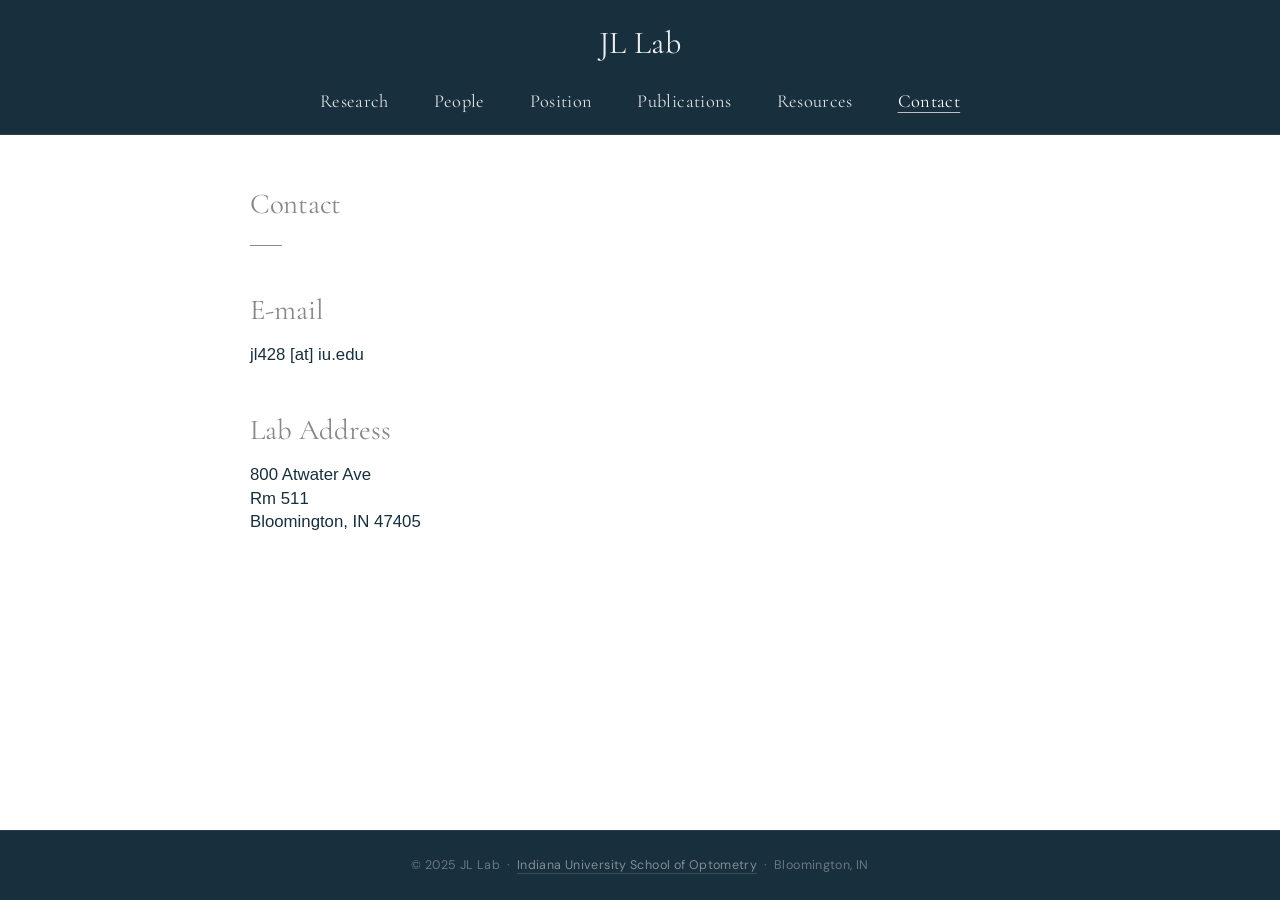
==== contact.html @ c762d52c "Add files via upload" ====
<!DOCTYPE html>
<html lang="en">
<head>
  <meta charset="UTF-8" />
  <meta name="viewport" content="width=device-width, initial-scale=1.0" />
  <title>Contact — JL Lab</title>
  <link rel="preconnect" href="https://fonts.googleapis.com" />
  <link rel="preconnect" href="https://fonts.gstatic.com" crossorigin />
  <link href="https://fonts.googleapis.com/css2?family=Cormorant+Garamond:wght@400;500;600&family=DM+Sans:wght@300;400;500&display=swap" rel="stylesheet" />
  <link rel="stylesheet" href="css/styles.css" />
</head>
<body class="page-body">
  <script>window.NAV_ACTIVE = 'contact';</script>
  <div id="nav-placeholder"></div>
  <script src="js/nav.js"></script>
  <main>
    <section class="content-page">
      <div class="content-inner">
        <h1>Contact</h1>
        <div class="page-divider"></div>

        <div class="contact-block">
          <h2 class="contact-subheading">E-mail</h2>
          <p class="contact-detail">jl428 [at] iu.edu</p>
        </div>

        <div class="contact-block">
          <h2 class="contact-subheading">Lab Address</h2>
          <p class="contact-detail">
            800 Atwater Ave<br>
            Rm 511<br>
            Bloomington, IN 47405
          </p>
        </div>

      </div>
    </section>
  </main>
  <footer>
    <p>© 2025 JL Lab &nbsp;·&nbsp;
      <a href="https://optometry.iu.edu/index.html" target="_blank" rel="noopener">Indiana University School of Optometry</a>
      &nbsp;·&nbsp; Bloomington, IN
    </p>
  </footer>
</body>
</html>
---- css/styles.css ----
/* ── Reset & Base ── */
*, *::before, *::after { box-sizing: border-box; margin: 0; padding: 0; }

:root {
  --teal:          #1e3d4f;
  --teal-dark:     #182f3d;
  --gold-box:      rgba(160, 148, 100, 0.45);
  --gold-border:   rgba(190, 175, 120, 0.6);
  --text-light:    rgba(255, 255, 255, 0.92);
  --text-dim:      rgba(255, 255, 255, 0.55);
  --text-dark:     #111111;
  --text-body:     #333333;
  --text-muted:    #888888;
  --bg:            #ffffff;
  --border:        #e0e0e0;
  --max-width:     1100px;
  --content-width: 780px;
}

html { scroll-behavior: smooth; }

body {
  font-family: 'EB Garamond', 'Garamond', Georgia, serif;
  color: var(--text-body);
  background: var(--bg);
  line-height: 1.7;
  font-size: 16px;
}

a { color: inherit; text-decoration: none; }

/* ── NAV (dark teal, part of hero) ── */
#site-nav {
  position: fixed; top: 0; left: 0; right: 0; z-index: 200;
  background: var(--teal-dark);
  height: auto;
  display: flex; flex-direction: column; align-items: center;
  padding: 1rem 2rem 0.75rem;
  border-bottom: 1px solid rgba(255,255,255,0.08);
}
.nav-inner {
  width: 100%; max-width: var(--max-width);
  display: flex; flex-direction: column; align-items: center; gap: 0.5rem;
}
.nav-logo {
  display: inline-block;
  font-family: 'Cormorant Garamond', 'Cormorant', Georgia, serif;
  font-size: 2rem; font-weight: 400; letter-spacing: 0.01em;
  color: rgba(255, 255, 255, 0.92);
  text-decoration: none; white-space: nowrap;
  margin-bottom: 0.2rem;
}
.nav-links {
  display: flex; gap: 0; list-style: none; flex-wrap: wrap; justify-content: center;
}
.nav-links li a {
  display: block; padding: 0.25rem 1.4rem;
  color: rgba(255, 255, 255, 0.85);
  font-family: 'Cormorant Garamond', 'Cormorant', Georgia, serif;
  font-size: 1.15rem; font-weight: 400; letter-spacing: 0.02em;
  text-decoration: none;
  border-bottom: 1px solid transparent;
  transition: color 0.15s;
}
.nav-links li a:hover { color: #fff; text-decoration: none; }
.nav-links li a.active {
  color: #fff;
  border-bottom-color: transparent;
  text-decoration: underline;
  text-decoration-color: rgba(255,255,255,0.7);
  text-decoration-thickness: 1px;
  text-underline-offset: 5px;
}

/* Hamburger */
.hamburger {
  display: none; flex-direction: column; gap: 5px;
  cursor: pointer; padding: 4px; position: absolute; right: 1.5rem; top: 1.1rem;
}
.hamburger span {
  display: block; width: 22px; height: 1.5px;
  background: rgba(255,255,255,0.7); border-radius: 1px; transition: 0.3s;
}

/* Mobile nav */
@media (max-width: 640px) {
  .nav-links {
    display: none; flex-direction: column; align-items: center; gap: 0;
    padding: 0.5rem 0;
  }
  .nav-links.open { display: flex; }
  .nav-links li a { padding: 0.5rem 1rem; }
  .hamburger { display: flex; }
}

/* ── PAGE WRAPPER ── */
.page-body { min-height: 100vh; display: flex; flex-direction: column; }
main { flex: 1; }

/* ── NAV HEIGHT OFFSET — calculated dynamically via JS ── */
/* fallback: ~80px for the two-line nav */
.page-body { padding-top: 80px; }

/* ── HERO — dark teal, full remaining viewport ── */
.hero-section {
  position: relative; overflow: hidden;
  background: var(--teal);
  background-image: linear-gradient(
    to bottom,
    var(--teal-dark) 0%,
    var(--teal) 18%
  );
  /* roughly half the viewport so white section is visible on load */
  height: 52vh;
  min-height: 320px;
  display: flex; align-items: center;
  padding: 2rem 2.5rem 2.5rem;
}
canvas#particles {
  position: absolute; inset: 0; width: 100%; height: 100%;
  pointer-events: none;
}
.hero-inner {
  position: relative; z-index: 2;
  max-width: 1000px; margin: 0 auto; width: 100%; text-align: center;
}
.hero-statement {
  font-family: 'Cormorant Garamond', 'Cormorant', Georgia, serif;
  font-size: clamp(1.3rem, 2.6vw, 2.4rem);
  font-weight: 400; font-style: normal;
  color: rgba(255, 255, 255, 0.88);
  line-height: 1.3; letter-spacing: 0em;
  max-width: 1000px; text-align: center;
}

/* ── HOME RESEARCH SECTION (white, below hero) ── */
.home-research {
  background: #fff;
  padding: 2rem 3.5rem 6rem;
}
.home-research-inner {
  max-width: 820px;
  margin: 0 auto;
}
.home-research h2 {
  font-family: 'Cormorant Garamond', 'Cormorant', Georgia, serif;
  font-size: 2.2rem; font-weight: 400;
  color: #666; margin-bottom: 1.5rem;
  letter-spacing: 0.01em;
}
.home-research p {
  /* Original: font-family: 'Cormorant Garamond', 'Cormorant', Georgia, serif; font-size: 1.45rem; font-weight: 400; */
  font-family: 'Helvetica Neue', Helvetica, Arial, sans-serif;
  font-size: 1.05rem; font-weight: 300;
  color: #111; line-height: 1.65;
  margin-bottom: 1.4rem;
  text-align: justify;
}
.home-research .goals-heading {
  font-family: 'Cormorant Garamond', 'Cormorant', Georgia, serif;
  font-weight: 400; color: #666; margin-bottom: 0.5rem; font-size: 2.2rem;
}
.home-research ul {
  margin: 0.5rem 0 1.4rem 1.4rem;
}
.home-research ul li {
  /* Original: font-family: 'Cormorant Garamond', 'Cormorant', Georgia, serif; font-size: 1.4rem; font-weight: 400; */
  font-family: 'Helvetica Neue', Helvetica, Arial, sans-serif;
  font-size: 1.05rem; font-weight: 300;
  color: #111; line-height: 1.75; margin-bottom: 0.5rem;
}

.research-images {
  display: grid;
  grid-template-columns: repeat(3, 1fr);
  gap: 0.75rem;
  margin-top: 2.5rem;
}
.research-images img {
  width: 100%; height: 100%;
  object-fit: cover; display: block;
}

/* ── CONTENT PAGES ── */
.content-page { padding: 100px 2.5rem 80px; }
.content-inner { max-width: var(--content-width); margin: 0 auto; }
.content-inner h1 {
  font-size: 1.8rem; font-weight: 400;
  color: #888; margin-bottom: 0.4rem; letter-spacing: -0.01em;
  font-family: 'Cormorant Garamond', 'Cormorant', Georgia, serif;
}
.page-divider {
  width: 32px; height: 1px; background: var(--text-muted);
  margin: 1rem 0 2.5rem;
}

/* ── RESEARCH PAGE ── */
.research-body p {
  margin-bottom: 1.5rem; color: var(--text-body);
  font-size: 1.05rem; font-weight: 400; line-height: 1.85;
}
.research-goals { margin: 0.5rem 0 0 1.2rem; }
.research-goals li {
  margin-bottom: 0.65rem; font-size: 1rem;
  color: var(--text-body); line-height: 1.7;
}
.goals-heading { font-weight: 600; color: var(--text-dark); margin-bottom: 0.5rem; font-size: 1rem; }

/* ── PEOPLE PAGE ── */
.people-section { margin-bottom: 3rem; }
.people-section h2 {
  font-size: 0.78rem; font-weight: 400; color: var(--text-muted);
  font-family: 'DM Sans', sans-serif;
  text-transform: uppercase; letter-spacing: 0.1em;
  border-bottom: 1px solid var(--border); padding-bottom: 0.6rem;
  margin-bottom: 2rem;
}
.person-card { display: flex; align-items: flex-start; gap: 2rem; }
.person-initials {
  width: 200px; height: 200px; border-radius: 0; flex-shrink: 0;
  background: #ddd; display: flex; align-items: center; justify-content: center;
  font-size: 1.8rem; font-weight: 400; color: #777;
  font-family: 'Cormorant Garamond', Georgia, serif;
}
.person-photo { width: 200px; height: 200px; border-radius: 0; flex-shrink: 0; overflow: hidden; background: #ddd; }
.person-photo img { width: 100%; height: 100%; object-fit: cover; object-position: center 20%; }
.person-info h3 { font-size: 1.5rem; font-weight: 400; color: var(--text-dark); margin-bottom: 0.2rem; font-family: 'Cormorant Garamond', 'Cormorant', Georgia, serif; }
.person-info .title { font-size: 1.1rem; color: var(--text-muted); margin-bottom: 0.75rem; font-family: 'Cormorant Garamond', 'Cormorant', Georgia, serif; font-weight: 400; }
.person-info .contact-line { font-size: 0.95rem; color: var(--text-muted); margin-bottom: 0.2rem; font-family: 'Helvetica Neue', Helvetica, Arial, sans-serif; font-weight: 300; }
.person-info .contact-line a { color: var(--text-body); border-bottom: 1px solid var(--border); }
.person-info .contact-line a:hover { border-color: var(--text-dark); text-decoration: none; }
.person-info .links-line { margin-top: 0.65rem; font-size: 0.95rem; color: var(--text-muted); font-family: 'Helvetica Neue', Helvetica, Arial, sans-serif; font-weight: 300; }
.person-info .links-line a { color: var(--text-body); border-bottom: 1px solid var(--border); padding-bottom: 1px; }
.person-info .links-line a:hover { border-color: var(--text-dark); text-decoration: none; }

@media (max-width: 480px) { .person-card { flex-direction: column; } }

/* ── PLACEHOLDER PAGES ── */
.placeholder-page { align-items: flex-start; justify-content: flex-start; }
.placeholder-page p { color: var(--text-muted); font-size: 0.95rem; font-family: 'DM Sans', sans-serif; }
.position-body {
  font-family: 'Helvetica Neue', Helvetica, Arial, sans-serif;
  font-size: 1.05rem; font-weight: 300;
  color: var(--teal-dark); line-height: 1.65;
}

/* ── PUBLICATIONS PAGE ── */
.pub-list {
  list-style: none;
  padding-left: 0;
}
.pub-list li {
  font-family: 'Helvetica Neue', Helvetica, Arial, sans-serif;
  font-size: 1.05rem; font-weight: 300;
  color: var(--teal-dark); line-height: 1.45;
  margin-bottom: 1.2rem; text-align: justify;
}
.pub-list em { font-style: italic; }
.pmid-link {
  font-size: inherit; font-weight: 400;
  color: #4a90c8;
  text-decoration: underline;
  white-space: nowrap;
}
.pmid-link:hover { color: #2a6fa8; text-decoration: underline; }

/* ── CONTACT PAGE ── */
.contact-block { margin-bottom: 2.5rem; }
.contact-subheading {
  font-family: 'Cormorant Garamond', 'Cormorant', Georgia, serif;
  font-size: 1.8rem; font-weight: 400;
  color: #888; margin-bottom: 0.5rem;
}
.contact-detail {
  font-family: 'Helvetica Neue', Helvetica, Arial, sans-serif;
  font-size: 1.05rem; font-weight: 300;
  color: var(--teal-dark); line-height: 1.4;
}

/* ── FOOTER ── */
footer {
  background: var(--teal-dark);
  border-top: 1px solid rgba(255,255,255,0.08);
  padding: 1.5rem 2.5rem; text-align: center;
  color: rgba(255,255,255,0.35);
  font-size: 0.78rem; letter-spacing: 0.03em;
  font-family: 'DM Sans', sans-serif;
}
footer a { color: rgba(255,255,255,0.45); border-bottom: 1px solid rgba(255,255,255,0.15); }
footer a:hover { color: rgba(255,255,255,0.8); text-decoration: none; }
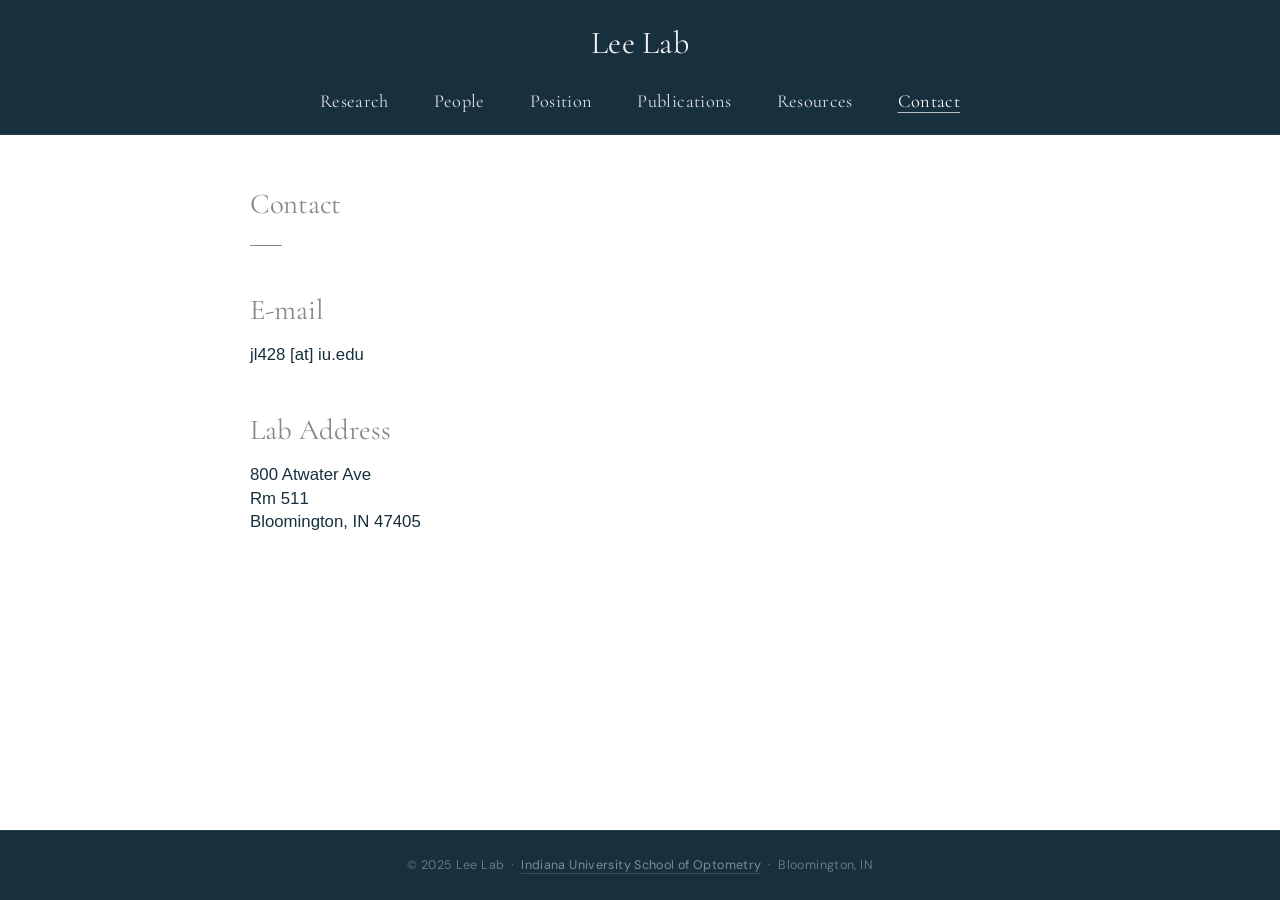
==== commit c58ef9e9: "Add files via upload" ====
--- a/contact.html
+++ b/contact.html
@@ -3,7 +3,7 @@
 <head>
   <meta charset="UTF-8" />
   <meta name="viewport" content="width=device-width, initial-scale=1.0" />
-  <title>Contact — JL Lab</title>
+  <title>Contact — Lee Lab</title>
   <link rel="preconnect" href="https://fonts.googleapis.com" />
   <link rel="preconnect" href="https://fonts.gstatic.com" crossorigin />
   <link href="https://fonts.googleapis.com/css2?family=Cormorant+Garamond:wght@400;500;600&family=DM+Sans:wght@300;400;500&display=swap" rel="stylesheet" />
@@ -37,7 +37,7 @@
     </section>
   </main>
   <footer>
-    <p>© 2025 JL Lab &nbsp;·&nbsp;
+    <p>© 2025 Lee Lab &nbsp;·&nbsp;
       <a href="https://optometry.iu.edu/index.html" target="_blank" rel="noopener">Indiana University School of Optometry</a>
       &nbsp;·&nbsp; Bloomington, IN
     </p>
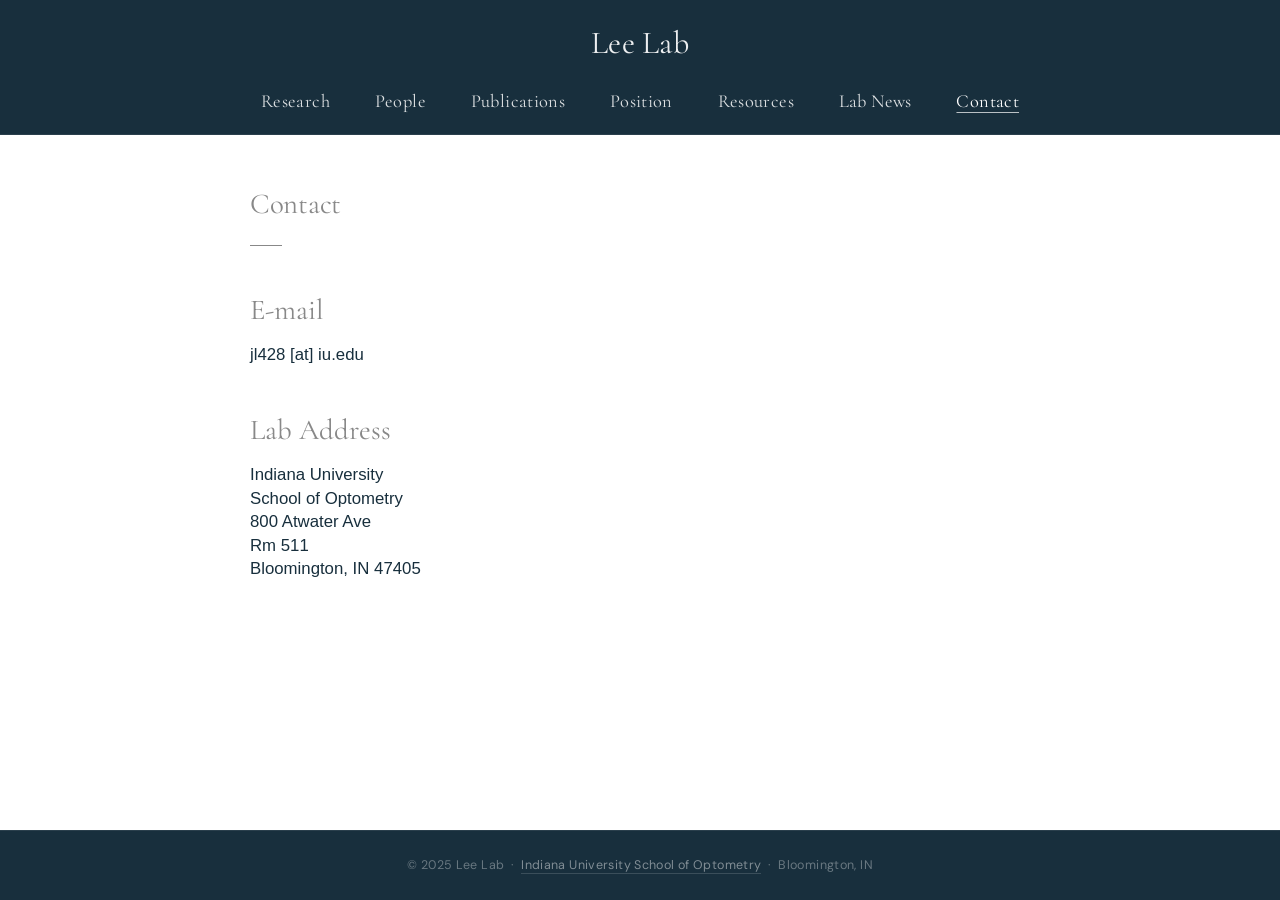
==== commit 88dd4646: "Add files via upload" ====
--- a/contact.html
+++ b/contact.html
@@ -27,6 +27,8 @@
         <div class="contact-block">
           <h2 class="contact-subheading">Lab Address</h2>
           <p class="contact-detail">
+            Indiana University<br>
+            School of Optometry<br>
             800 Atwater Ave<br>
             Rm 511<br>
             Bloomington, IN 47405
--- a/css/styles.css
+++ b/css/styles.css
@@ -215,7 +215,7 @@
   border-bottom: 1px solid var(--border); padding-bottom: 0.6rem;
   margin-bottom: 2rem;
 }
-.person-card { display: flex; align-items: flex-start; gap: 2rem; }
+.person-card { display: flex; align-items: center; gap: 2rem; }
 .person-initials {
   width: 200px; height: 200px; border-radius: 0; flex-shrink: 0;
   background: #ddd; display: flex; align-items: center; justify-content: center;
@@ -230,7 +230,7 @@
 .person-info .contact-line a { color: var(--text-body); border-bottom: 1px solid var(--border); }
 .person-info .contact-line a:hover { border-color: var(--text-dark); text-decoration: none; }
 .person-info .links-line { margin-top: 0.65rem; font-size: 0.95rem; color: var(--text-muted); font-family: 'Helvetica Neue', Helvetica, Arial, sans-serif; font-weight: 300; }
-.person-info .links-line a { color: var(--text-body); border-bottom: 1px solid var(--border); padding-bottom: 1px; }
+.person-info .links-line a { color: #4a90c8; border-bottom: 1px solid rgba(74,144,200,0.3); padding-bottom: 1px; }
 .person-info .links-line a:hover { border-color: var(--text-dark); text-decoration: none; }
 
 @media (max-width: 480px) { .person-card { flex-direction: column; } }
